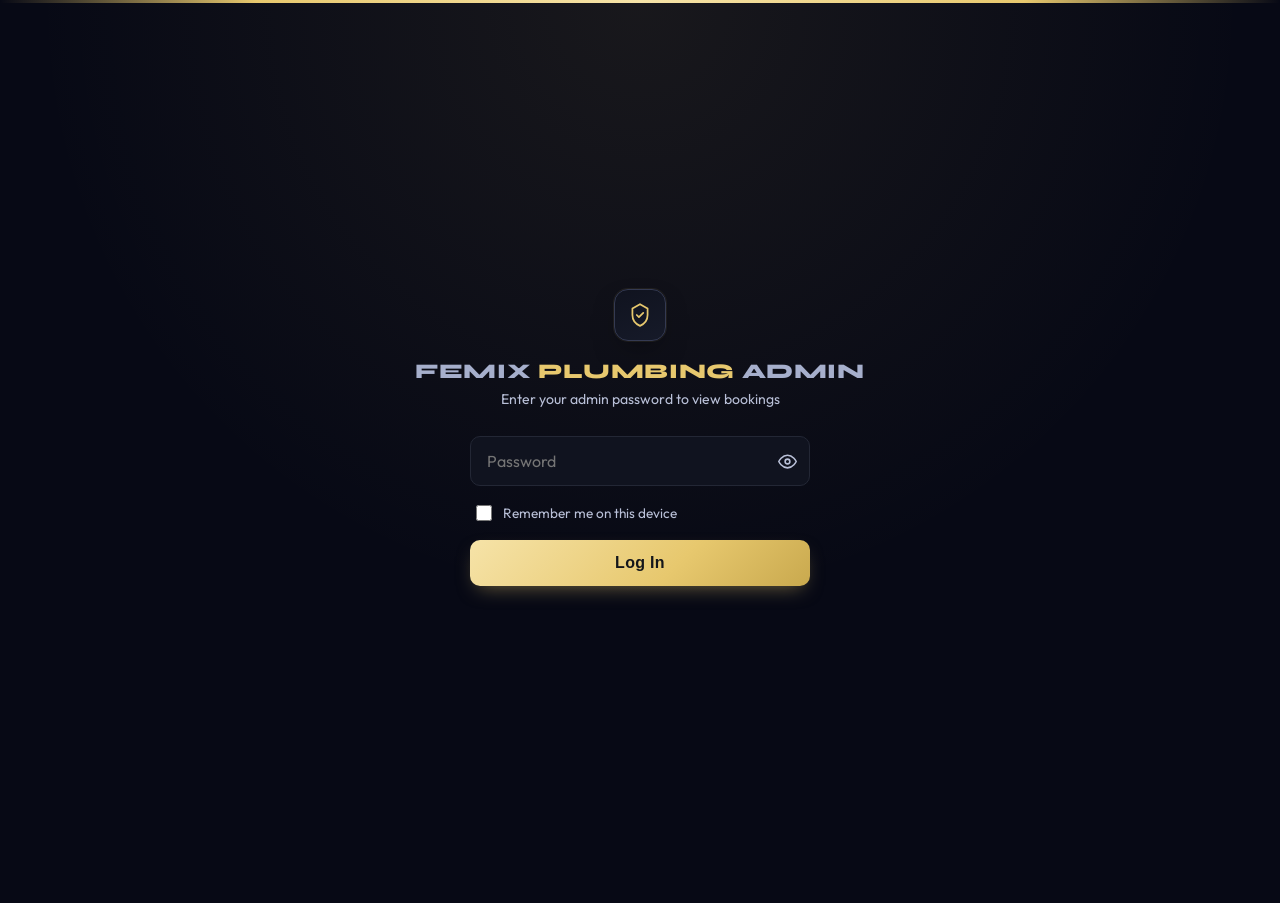
==== admin/index.html @ b8477aa1 "Update index.html" ====
<!DOCTYPE html>
<html lang="en">
<head>
<meta charset="UTF-8" />
<meta name="viewport" content="width=device-width, initial-scale=1.0" />
<title>Femix Plumbing Services Admin — Bookings</title>
<link rel="preconnect" href="https://fonts.googleapis.com">
<link rel="preconnect" href="https://fonts.gstatic.com" crossorigin>
<link href="https://fonts.googleapis.com/css2?family=Syne:wght@600;700;800&family=Outfit:wght@400;500;600&family=Space+Mono:wght@400;700&display=swap" rel="stylesheet">
<style>
  :root {
    --gold: #E7C86E;
    --gold-dark: #C9A94E;
    --gold-light: #F6E3A8;
    --slate: #A6AFCC;
    --bg: #070915;
    --bg-alt: #0B0E1C;
    --surface: #10131F;
    --surface-2: #161A29;
    --ink: #FFFFFF;
    --muted: #B9C0D8;
    --border: #232735;
    --border-strong: #343A52;
    --pending: #F0D385;
    --confirmed: #74A1F7;
    --completed: #55DE93;
    --cancelled: #FF7373;
    --danger: #FF7373;
  }
  * { box-sizing: border-box; }
  body {
    margin: 0;
    font-family: 'Outfit', -apple-system, BlinkMacSystemFont, "Segoe UI", Roboto, sans-serif;
    background: var(--bg);
    color: var(--ink);
    -webkit-tap-highlight-color: transparent;
  }
  h1, h2 { font-family: 'Syne', 'Outfit', sans-serif; }
  .mono { font-family: 'Space Mono', monospace; }

  .topline {
    height: 3px;
    background: linear-gradient(90deg, transparent, var(--gold) 20%, var(--gold-light) 50%, var(--gold) 80%, transparent);
  }

  /* ---------- Login screen ---------- */
  #loginScreen {
    min-height: 100vh;
    display: flex;
    flex-direction: column;
    align-items: center;
    justify-content: center;
    background:
      radial-gradient(circle at 50% 0%, rgba(231,200,110,0.08), transparent 55%),
      var(--bg);
    padding: 24px;
  }
  .brand-mark {
    width: 52px;
    height: 52px;
    border-radius: 14px;
    border: 1px solid var(--border-strong);
    background: linear-gradient(160deg, var(--surface), var(--surface-2));
    display: flex;
    align-items: center;
    justify-content: center;
    margin-bottom: 18px;
    box-shadow: 0 0 0 1px rgba(231,200,110,0.08), 0 12px 30px -12px rgba(0,0,0,0.6);
  }
  .brand-mark svg { width: 26px; height: 26px; }
  #loginScreen h1 {
    font-size: 1.3rem;
    font-weight: 800;
    letter-spacing: 0.03em;
    margin: 0 0 6px;
    text-align: center;
  }
  #loginScreen h1 .slate { color: var(--slate); }
  #loginScreen h1 .gold { color: var(--gold); }
  #loginScreen p.sub {
    color: var(--muted);
    margin-top: 0;
    margin-bottom: 28px;
    font-size: 0.88rem;
    text-align: center;
  }
  #loginForm {
    width: 100%;
    max-width: 340px;
    display: flex;
    flex-direction: column;
    gap: 14px;
  }
  .passwordRow { position: relative; width: 100%; }
  .passwordRow input[type="password"],
  .passwordRow input[type="text"] {
    width: 100%;
    padding: 14px 48px 14px 16px;
    border-radius: 10px;
    border: 1px solid var(--border);
    background: var(--surface);
    color: #fff;
    font-size: 1rem;
    font-family: 'Outfit', sans-serif;
    transition: border-color 0.15s ease, box-shadow 0.15s ease;
  }
  .passwordRow input:focus {
    outline: none;
    border-color: var(--gold);
    box-shadow: 0 0 0 3px rgba(231,200,110,0.15);
  }
  #togglePassword {
    position: absolute;
    right: 6px;
    top: 50%;
    transform: translateY(-50%);
    width: 34px;
    height: 34px;
    display: flex;
    align-items: center;
    justify-content: center;
    background: none;
    border: none;
    border-radius: 8px;
    cursor: pointer;
    padding: 0;
    color: var(--muted);
    transition: background 0.15s ease, color 0.15s ease;
  }
  #togglePassword:active,
  #togglePassword.on { color: var(--gold); background: rgba(231,200,110,0.1); }
  #togglePassword svg { width: 19px; height: 19px; display: block; }
  #loginForm button[type="submit"] {
    padding: 14px;
    border-radius: 10px;
    border: none;
    background: linear-gradient(135deg, var(--gold-light), var(--gold) 60%, var(--gold-dark));
    color: #14161B;
    font-weight: 700;
    font-size: 1rem;
    cursor: pointer;
    letter-spacing: 0.02em;
    box-shadow: 0 8px 20px -8px rgba(231,200,110,0.5);
  }
  #loginForm button[type="submit"]:active { filter: brightness(0.95); }
  #loginError { color: #f87171; font-size: 0.85rem; min-height: 1.2em; text-align: center; }
  .rememberRow { display: flex; align-items: center; gap: 8px; color: var(--muted); font-size: 0.85rem; padding: 2px 2px; }
  .rememberRow input[type="checkbox"] { width: 16px; height: 16px; accent-color: var(--gold); }

  /* ---------- App screen ---------- */
  #app { display: none; padding-bottom: 40px; min-height: 100vh; background: var(--bg); }
  header {
    background: var(--bg-alt);
    color: #fff;
    padding: 16px 20px;
    position: sticky;
    top: 0;
    z-index: 20;
    display: flex;
    align-items: center;
    justify-content: space-between;
    border-bottom: 1px solid var(--border);
  }
  .header-title h1 { font-size: 1.05rem; font-weight: 800; margin: 0; letter-spacing: 0.03em; }
  .header-title .eyebrow {
    display: block;
    font-family: 'Space Mono', monospace;
    font-size: 0.62rem;
    letter-spacing: 0.14em;
    color: var(--muted);
    margin-bottom: 3px;
  }
  header h1 .slate { color: var(--slate); }
  header h1 .gold { color: var(--gold); }
  header button#exportBtn, header button#refreshBtn, header button#logoutBtn {
    background: transparent;
    border: 1px solid var(--border);
    color: var(--slate);
    padding: 8px 12px;
    border-radius: 8px;
    font-size: 0.8rem;
    cursor: pointer;
    transition: border-color 0.15s ease, color 0.15s ease;
  }
  header button#exportBtn:active, header button#refreshBtn:active, header button#logoutBtn:active { border-color: var(--gold); color: var(--gold); }
  header .actions { display: flex; gap: 8px; }

  .search-row {
    position: relative;
    display: flex;
    align-items: center;
    padding: 14px 16px 0;
    background: var(--bg-alt);
  }
  .search-icon {
    position: absolute;
    left: 30px;
    width: 16px;
    height: 16px;
    color: var(--slate);
    pointer-events: none;
  }
  #searchInput {
    width: 100%;
    padding: 11px 38px 11px 38px;
    border-radius: 10px;
    border: 1px solid var(--border-strong);
    background: var(--surface);
    color: var(--ink);
    font-family: 'Outfit', sans-serif;
    font-size: 0.88rem;
  }
  #searchInput::placeholder { color: var(--slate); }
  #searchInput:focus { outline: none; border-color: var(--gold); box-shadow: 0 0 0 3px rgba(231,200,110,0.15); }
  #clearSearchBtn {
    position: absolute;
    right: 26px;
    width: 24px;
    height: 24px;
    border-radius: 6px;
    border: none;
    background: var(--surface-2);
    color: var(--muted);
    font-size: 0.75rem;
    cursor: pointer;
    display: flex;
    align-items: center;
    justify-content: center;
  }

  .date-range-row {
    display: flex;
    align-items: center;
    gap: 8px;
    padding: 10px 16px 0;
    background: var(--bg-alt);
    flex-wrap: wrap;
  }
  .date-range-row label {
    font-family: 'Space Mono', monospace;
    font-size: 0.62rem;
    letter-spacing: 0.08em;
    text-transform: uppercase;
    color: var(--slate);
    display: flex;
    align-items: center;
    gap: 6px;
  }
  .date-range-row input[type="date"] {
    padding: 7px 9px;
    border-radius: 8px;
    border: 1px solid var(--border-strong);
    background: var(--surface);
    color: var(--ink);
    font-family: 'Outfit', sans-serif;
    font-size: 0.8rem;
    color-scheme: dark;
  }
  .date-range-row input[type="date"]:focus { outline: none; border-color: var(--gold); box-shadow: 0 0 0 3px rgba(231,200,110,0.15); }
  #clearDateRangeBtn {
    border: 1px solid var(--border-strong);
    background: var(--surface-2);
    color: var(--muted);
    border-radius: 8px;
    font-size: 0.75rem;
    padding: 7px 10px;
    cursor: pointer;
    display: none;
  }
  #clearDateRangeBtn:active { border-color: var(--gold); color: var(--gold); }

  .filters {
    display: flex;
    gap: 8px;
    padding: 14px 16px;
    overflow-x: auto;
    background: var(--bg-alt);
    border-bottom: 1px solid var(--border);
  }  .filters button {
    flex: none;
    display: flex;
    align-items: center;
    gap: 6px;
    padding: 8px 14px;
    border-radius: 20px;
    border: 1px solid var(--border);
    background: var(--surface);
    font-size: 0.85rem;
    color: var(--muted);
    cursor: pointer;
    white-space: nowrap;
    transition: all 0.15s ease;
  }
  .filters button .count { font-family: 'Space Mono', monospace; font-size: 0.7rem; opacity: 0.7; }
  .filters button.active { background: var(--gold); border-color: var(--gold); color: #14161B; font-weight: 600; }
  .filters button.archive-tab.active { background: var(--slate); border-color: var(--slate); }

  #status { text-align: center; color: var(--muted); padding: 40px 24px; font-size: 0.9rem; }

  /* ---------- Records list ---------- */
  .records-wrap { margin: 12px; }
  .record-card {
    background: var(--surface);
    border: 1px solid var(--border-strong);
    border-radius: 14px;
    margin-bottom: 10px;
    overflow: hidden;
    box-shadow: 0 14px 28px -20px rgba(0,0,0,0.7);
    border-left: 3px solid var(--pending);
    transition: border-color 0.2s ease, opacity 0.2s ease;
  }
  .record-card.s-pending   { border-left-color: var(--pending); }
  .record-card.s-confirmed { border-left-color: var(--confirmed); }
  .record-card.s-completed { border-left-color: var(--completed); }
  .record-card.s-cancelled { border-left-color: var(--cancelled); opacity: 0.8; }
  .record-card.is-archived { opacity: 0.55; }

  .record-head {
    display: flex;
    align-items: flex-start;
    justify-content: space-between;
    padding: 12px 14px 8px;
    gap: 8px;
  }
  .record-name { font-weight: 700; font-size: 0.96rem; color: var(--ink); line-height: 1.25; }
  .record-id {
    font-family: 'Space Mono', monospace;
    font-size: 0.66rem;
    color: var(--gold-light);
    letter-spacing: 0.03em;
    margin-top: 2px;
  }
  .record-actions { display: flex; gap: 6px; flex: none; }
  .icon-btn {
    width: 29px;
    height: 29px;
    border-radius: 8px;
    border: 1px solid var(--border-strong);
    background: var(--bg-alt);
    color: var(--slate);
    display: flex;
    align-items: center;
    justify-content: center;
    cursor: pointer;
    transition: border-color 0.15s ease, color 0.15s ease, background 0.15s ease;
  }
  .icon-btn svg { width: 14px; height: 14px; }
  .icon-btn:active { transform: scale(0.94); }
  .icon-btn.archive-btn:active { border-color: var(--gold); color: var(--gold); background: rgba(231,200,110,0.1); }
  .icon-btn.delete-btn:active { border-color: var(--danger); color: var(--danger); background: rgba(255,115,115,0.1); }

  .record-body {
    padding: 9px 14px 11px;
    display: grid;
    grid-template-columns: repeat(2, 1fr);
    gap: 7px 12px;
    border-top: 1px solid var(--border);
  }
  .rf.rf-service, .rf.rf-note { grid-column: 1 / -1; }
  .rf { display: flex; flex-direction: column; gap: 1px; min-width: 0; }
  .rf-label {
    font-family: 'Space Mono', monospace;
    font-size: 0.58rem;
    letter-spacing: 0.09em;
    text-transform: uppercase;
    color: var(--slate);
  }
  .rf-value { font-size: 0.82rem; color: var(--ink); line-height: 1.35; }
  .rf-value.muted { color: var(--muted); }
  .rf-value a { color: var(--gold-light); text-decoration: none; font-weight: 600; }

  .record-foot {
    display: flex;
    align-items: center;
    justify-content: space-between;
    gap: 10px;
    padding: 9px 14px;
    background: var(--bg-alt);
    border-top: 1px solid var(--border);
  }
  .status-pill-select {
    appearance: none;
    -webkit-appearance: none;
    font-family: 'Outfit', sans-serif;
    font-size: 0.76rem;
    font-weight: 600;
    padding: 8px 32px 8px 14px;
    border-radius: 999px;
    cursor: pointer;
    background-repeat: no-repeat;
    background-position: right 12px center;
    background-size: 12px;
    background-image: url("data:image/svg+xml,%3Csvg xmlns='http://www.w3.org/2000/svg' width='12' height='12' viewBox='0 0 24 24' fill='none' stroke='%239098B5' stroke-width='3'%3E%3Cpolyline points='6 9 12 15 18 9'%3E%3C/polyline%3E%3C/svg%3E");
  }
  .status-pill-select.s-pending    { background-color: rgba(240,211,133,0.16); color: var(--pending);   border: 1px solid rgba(240,211,133,0.45); }
  .status-pill-select.s-confirmed  { background-color: rgba(116,161,247,0.16); color: var(--confirmed); border: 1px solid rgba(116,161,247,0.45); }
  .status-pill-select.s-completed  { background-color: rgba(85,222,147,0.16);  color: var(--completed); border: 1px solid rgba(85,222,147,0.45); }
  .status-pill-select.s-cancelled  { background-color: rgba(255,115,115,0.16); color: var(--cancelled); border: 1px solid rgba(255,115,115,0.45); }
  .status-pill-select option { background: var(--surface-2); color: var(--ink); }
  .saveIndicator { font-family: 'Space Mono', monospace; font-size: 0.64rem; color: var(--gold); }

  /* Wider screens: fields get a bit more room, three per row */
  @media (min-width: 640px) {
    .record-body { grid-template-columns: repeat(4, 1fr); }
    .record-body .rf.rf-service { grid-column: span 2; }
    .record-body .rf.rf-note { grid-column: 1 / -1; }
  }

  /* ---------- Pagination ---------- */
  .pagination-row {
    display: flex;
    align-items: center;
    justify-content: center;
    gap: 16px;
    padding: 8px 16px 28px;
  }
  .pagination-row button {
    padding: 8px 14px;
    border-radius: 8px;
    border: 1px solid var(--border-strong);
    background: var(--surface);
    color: var(--ink);
    font-family: 'Outfit', sans-serif;
    font-size: 0.82rem;
    cursor: pointer;
  }
  .pagination-row button:disabled {
    opacity: 0.4;
    cursor: default;
  }
  .pagination-row button:not(:disabled):active { border-color: var(--gold); color: var(--gold); }
  .pagination-row #pageIndicator {
    font-size: 0.76rem;
    color: var(--muted);
    letter-spacing: 0.02em;
  }

  /* ---------- Toast notifications ---------- */
  .toast-container {
    position: fixed;
    bottom: 18px;
    left: 50%;
    transform: translateX(-50%);
    z-index: 999;
    display: flex;
    flex-direction: column;
    gap: 8px;
    width: calc(100% - 32px);
    max-width: 360px;
    pointer-events: none;
  }
  .toast {
    pointer-events: auto;
    padding: 11px 16px;
    border-radius: 12px;
    font-size: 0.83rem;
    font-weight: 600;
    display: flex;
    align-items: center;
    gap: 8px;
    box-shadow: 0 14px 30px -10px rgba(0,0,0,0.6);
    animation: toastIn 0.22s ease;
    backdrop-filter: blur(6px);
  }
  .toast svg { width: 16px; height: 16px; flex: none; }
  .toast.success { background: rgba(85,222,147,0.16); border: 1px solid rgba(85,222,147,0.5); color: #B4F5CE; }
  .toast.error   { background: rgba(255,115,115,0.16); border: 1px solid rgba(255,115,115,0.5); color: #FFC2C2; }
  .toast.hide { animation: toastOut 0.18s ease forwards; }
  @keyframes toastIn  { from { opacity: 0; transform: translateY(10px); } to { opacity: 1; transform: translateY(0); } }
  @keyframes toastOut { from { opacity: 1; } to { opacity: 0; transform: translateY(8px); } }
</style>
</head>
<body>

<div class="topline"></div>
<div class="toast-container" id="toastContainer"></div>

<!-- ================= LOGIN ================= -->
<div id="loginScreen">
  <div class="brand-mark">
    <svg viewBox="0 0 24 24" fill="none" stroke="#E7C86E" stroke-width="1.6" stroke-linecap="round" stroke-linejoin="round">
      <path d="M12 2l7 4v6c0 5-3.5 8.5-7 10-3.5-1.5-7-5-7-10V6l7-4z"></path>
      <path d="M9 12l2 2 4-4"></path>
    </svg>
  </div>
  <h1><span class="slate">FEMIX</span> <span class="gold">PLUMBING</span> <span class="slate">ADMIN</span></h1>
  <p class="sub">Enter your admin password to view bookings</p>
  <form id="loginForm">
    <div class="passwordRow">
      <input type="password" id="passwordInput" placeholder="Password" autocomplete="current-password" required />
      <button type="button" id="togglePassword" aria-label="Show password">
        <svg id="eyeIcon" viewBox="0 0 24 24" fill="none" stroke="currentColor" stroke-width="2" stroke-linecap="round" stroke-linejoin="round">
          <path d="M1 12s4-8 11-8 11 8 11 8-4 8-11 8-11-8-11-8z"></path>
          <circle cx="12" cy="12" r="3"></circle>
        </svg>
      </button>
    </div>
    <label class="rememberRow">
      <input type="checkbox" id="rememberCheckbox" />
      Remember me on this device
    </label>
    <button type="submit">Log In</button>
    <div id="loginError"></div>
  </form>
</div>

<!-- ================= APP ================= -->
<div id="app">
  <header>
    <div class="header-title">
      <span class="eyebrow">FEMIX PLUMBING SERVICES</span>
      <h1><span class="slate">BOOKINGS</span> <span class="gold">ADMIN</span></h1>
    </div>
    <div class="actions">
      <button id="exportBtn">Export CSV</button>
      <button id="refreshBtn">Refresh</button>
      <button id="logoutBtn">Log out</button>
    </div>
  </header>

  <div class="search-row">
    <svg class="search-icon" viewBox="0 0 24 24" fill="none" stroke="currentColor" stroke-width="2" stroke-linecap="round" stroke-linejoin="round"><circle cx="11" cy="11" r="8"></circle><line x1="21" y1="21" x2="16.65" y2="16.65"></line></svg>
    <input type="text" id="searchInput" placeholder="Search by name or phone…" autocomplete="off" />
    <button type="button" id="clearSearchBtn" aria-label="Clear search" style="display:none;">✕</button>
  </div>

  <div class="date-range-row">
    <label for="dateFromInput">From <input type="date" id="dateFromInput" /></label>
    <label for="dateToInput">To <input type="date" id="dateToInput" /></label>
    <button type="button" id="clearDateRangeBtn">Clear</button>
  </div>

  <div class="filters" id="filters">
    <button data-filter="all" class="active">All <span class="count" id="count-all"></span></button>
    <button data-filter="pending">Pending <span class="count" id="count-pending"></span></button>
    <button data-filter="confirmed">Confirmed <span class="count" id="count-confirmed"></span></button>
    <button data-filter="completed">Completed <span class="count" id="count-completed"></span></button>
    <button data-filter="cancelled">Cancelled <span class="count" id="count-cancelled"></span></button>
    <button data-filter="archived" class="archive-tab">Archived <span class="count" id="count-archived"></span></button>
  </div>

  <div id="status"></div>
  <div class="records-wrap" id="recordsWrap"></div>
  <div class="pagination-row" id="paginationRow" style="display:none;">
    <button type="button" id="prevPageBtn">‹ Prev</button>
    <span id="pageIndicator" class="mono"></span>
    <button type="button" id="nextPageBtn">Next ›</button>
  </div>
</div>

<script>
  const API_BASE = "https://femix-plumbing-backend.onrender.com";
  const STORAGE_KEY = "femixAdminKey";
  const ALLOWED_STATUSES = ["pending", "confirmed", "completed", "cancelled"];
  let bookings = [];
  let currentFilter = "all";
  let memoryKey = "";
  let lastAuthError = "";

  const loginScreen = document.getElementById("loginScreen");
  const app = document.getElementById("app");
  const loginForm = document.getElementById("loginForm");
  const loginError = document.getElementById("loginError");
  const statusEl = document.getElementById("status");
  const recordsWrap = document.getElementById("recordsWrap");
  const searchInput = document.getElementById("searchInput");
  const clearSearchBtn = document.getElementById("clearSearchBtn");
  let searchQuery = "";
  const dateFromInput = document.getElementById("dateFromInput");
  const dateToInput = document.getElementById("dateToInput");
  const clearDateRangeBtn = document.getElementById("clearDateRangeBtn");
  const PAGE_SIZE = 20;
  let currentPage = 1;
  const paginationRow = document.getElementById("paginationRow");
  const prevPageBtn = document.getElementById("prevPageBtn");
  const nextPageBtn = document.getElementById("nextPageBtn");
  const pageIndicator = document.getElementById("pageIndicator");
  const rememberCheckbox = document.getElementById("rememberCheckbox");
  const togglePasswordBtn = document.getElementById("togglePassword");
  const passwordInput = document.getElementById("passwordInput");
  const eyeIcon = document.getElementById("eyeIcon");

  const EYE_OPEN = `<path d="M1 12s4-8 11-8 11 8 11 8-4 8-11 8-11-8-11-8z"></path><circle cx="12" cy="12" r="3"></circle>`;
  const EYE_CLOSED = `<path d="M17.94 17.94A10.94 10.94 0 0 1 12 20c-7 0-11-8-11-8a20.6 20.6 0 0 1 5.06-6.06M9.9 4.24A9.12 9.12 0 0 1 12 4c7 0 11 8 11 8a20.4 20.4 0 0 1-3.22 4.44M14.12 14.12a3 3 0 1 1-4.24-4.24"></path><line x1="1" y1="1" x2="23" y2="23"></line>`;
  const ICON_ARCHIVE = `<svg viewBox="0 0 24 24" fill="none" stroke="currentColor" stroke-width="2" stroke-linecap="round" stroke-linejoin="round"><rect x="2" y="4" width="20" height="5" rx="1"></rect><path d="M4 9v9a2 2 0 0 0 2 2h12a2 2 0 0 0 2-2V9"></path><line x1="10" y1="13" x2="14" y2="13"></line></svg>`;
  const ICON_UNARCHIVE = `<svg viewBox="0 0 24 24" fill="none" stroke="currentColor" stroke-width="2" stroke-linecap="round" stroke-linejoin="round"><rect x="2" y="4" width="20" height="5" rx="1"></rect><path d="M4 9v9a2 2 0 0 0 2 2h12a2 2 0 0 0 2-2V9"></path><path d="M9.5 15l2.5-2.5 2.5 2.5"></path><line x1="12" y1="12.5" x2="12" y2="17"></line></svg>`;
  const ICON_TRASH = `<svg viewBox="0 0 24 24" fill="none" stroke="currentColor" stroke-width="2" stroke-linecap="round" stroke-linejoin="round"><polyline points="3 6 5 6 21 6"></polyline><path d="M19 6l-1 14a2 2 0 0 1-2 2H8a2 2 0 0 1-2-2L5 6"></path><path d="M10 11v6"></path><path d="M14 11v6"></path><path d="M9 6V4a1 1 0 0 1 1-1h4a1 1 0 0 1 1 1v2"></path></svg>`;
  const ICON_CHECK = `<svg viewBox="0 0 24 24" fill="none" stroke="currentColor" stroke-width="2.5" stroke-linecap="round" stroke-linejoin="round"><polyline points="20 6 9 17 4 12"></polyline></svg>`;
  const ICON_WARN = `<svg viewBox="0 0 24 24" fill="none" stroke="currentColor" stroke-width="2.5" stroke-linecap="round" stroke-linejoin="round"><circle cx="12" cy="12" r="10"></circle><line x1="12" y1="8" x2="12" y2="12"></line><line x1="12" y1="16" x2="12.01" y2="16"></line></svg>`;

  const toastContainer = document.getElementById("toastContainer");
  function showToast(message, type) {
    const el = document.createElement("div");
    el.className = `toast ${type}`;
    el.innerHTML = (type === "error" ? ICON_WARN : ICON_CHECK) + `<span>${escapeHtml(message)}</span>`;
    toastContainer.appendChild(el);
    setTimeout(() => {
      el.classList.add("hide");
      setTimeout(() => el.remove(), 200);
    }, 2600);
  }

  togglePasswordBtn.addEventListener("click", () => {
    const showing = passwordInput.type === "text";
    passwordInput.type = showing ? "password" : "text";
    eyeIcon.innerHTML = showing ? EYE_OPEN : EYE_CLOSED;
    togglePasswordBtn.classList.toggle("on", !showing);
    togglePasswordBtn.setAttribute("aria-label", showing ? "Show password" : "Hide password");
  });

  function getKey() { return localStorage.getItem(STORAGE_KEY) || memoryKey || ""; }
  function setKey(key, remember) {
    if (remember) { localStorage.setItem(STORAGE_KEY, key); memoryKey = ""; }
    else { memoryKey = key; localStorage.removeItem(STORAGE_KEY); }
  }
  function clearKey() { memoryKey = ""; localStorage.removeItem(STORAGE_KEY); }

  function showApp() { loginScreen.style.display = "none"; app.style.display = "block"; loadBookings(); }
  function showLogin(message) {
    app.style.display = "none";
    loginScreen.style.display = "flex";
    if (message) loginError.textContent = message;
  }

  if (localStorage.getItem(STORAGE_KEY)) showApp();

  loginForm.addEventListener("submit", async (e) => {
    e.preventDefault();
    const pw = document.getElementById("passwordInput").value;
    const remember = rememberCheckbox.checked;
    loginError.textContent = "";
    setKey(pw, remember);
    const ok = await loadBookings(true);
    if (!ok) { clearKey(); loginError.textContent = lastAuthError || "Incorrect password."; }
    else { showApp(); }
  });

  document.getElementById("logoutBtn").addEventListener("click", () => { clearKey(); showLogin(); });
  document.getElementById("refreshBtn").addEventListener("click", () => loadBookings());
  document.getElementById("exportBtn").addEventListener("click", exportCsv);

  searchInput.addEventListener("input", () => {
    searchQuery = searchInput.value.trim().toLowerCase();
    clearSearchBtn.style.display = searchQuery ? "flex" : "none";
    currentPage = 1;
    render();
  });
  clearSearchBtn.addEventListener("click", () => {
    searchInput.value = "";
    searchQuery = "";
    clearSearchBtn.style.display = "none";
    currentPage = 1;
    render();
  });

  function updateClearDateRangeVisibility() {
    clearDateRangeBtn.style.display = (dateFromInput.value || dateToInput.value) ? "inline-flex" : "none";
  }
  dateFromInput.addEventListener("change", () => { updateClearDateRangeVisibility(); currentPage = 1; render(); });
  dateToInput.addEventListener("change", () => { updateClearDateRangeVisibility(); currentPage = 1; render(); });
  clearDateRangeBtn.addEventListener("click", () => {
    dateFromInput.value = "";
    dateToInput.value = "";
    updateClearDateRangeVisibility();
    currentPage = 1;
    render();
  });

  document.getElementById("filters").addEventListener("click", (e) => {
    const btn = e.target.closest("button[data-filter]");
    if (!btn) return;
    currentFilter = btn.dataset.filter;
    [...document.querySelectorAll("#filters button")].forEach(b => b.classList.remove("active"));
    btn.classList.add("active");
    currentPage = 1;
    render();
  });

  prevPageBtn.addEventListener("click", () => { currentPage--; render(); window.scrollTo({ top: 0, behavior: "smooth" }); });
  nextPageBtn.addEventListener("click", () => { currentPage++; render(); window.scrollTo({ top: 0, behavior: "smooth" }); });

  async function loadBookings(silent) {
    if (!silent) {
      statusEl.textContent = "Loading…";
      statusEl.style.display = "block";
      recordsWrap.innerHTML = "";
    }
    try {
      const res = await fetch(`${API_BASE}/admin/bookings`, { headers: { "x-admin-key": getKey() } });
      if (res.status === 401) { if (!silent) showLogin("Session expired — please log in again."); return false; }
      if (res.status === 429) {
        const data = await res.json().catch(() => ({}));
        lastAuthError = data.message || "Too many attempts — please wait and try again.";
        return false;
      }
      const data = await res.json();
      if (!data.success) { statusEl.textContent = data.message || "Something went wrong."; return false; }
      bookings = data.bookings || [];
      render();
      return true;
    } catch (err) {
      statusEl.textContent = "Network error — check your connection and try again.";
      statusEl.style.display = "block";
      recordsWrap.innerHTML = "";
      return false;
    }
  }

  function updateCounts() {
    const counts = { all: 0, pending: 0, confirmed: 0, completed: 0, cancelled: 0, archived: 0 };
    bookings.forEach(b => {
      if (b.archived) { counts.archived++; return; }
      counts.all++;
      if (counts[b.status] !== undefined) counts[b.status]++;
    });
    Object.keys(counts).forEach(k => {
      const el = document.getElementById(`count-${k}`);
      if (el) el.textContent = counts[k];
    });
  }

  // Bookings store bookingDate as YYYY-MM-DD (or "TBD"). A plain string
  // comparison works fine for that format and avoids timezone issues
  // that Date parsing would introduce.
  function inDateRange(bookingDate) {
    const from = dateFromInput.value;
    const to = dateToInput.value;
    if (!from && !to) return true;
    if (!bookingDate || !/^\d{4}-\d{2}-\d{2}$/.test(bookingDate)) return false;
    if (from && bookingDate < from) return false;
    if (to && bookingDate > to) return false;
    return true;
  }

  // Applies the current status tab + search + date range to `bookings`.
  // Shared by render() and exportCsv() so "export" always matches what's
  // on screen.
  function getFilteredBookings() {
    let filtered;
    if (currentFilter === "archived") {
      filtered = bookings.filter(b => b.archived);
    } else if (currentFilter === "all") {
      filtered = bookings.filter(b => !b.archived);
    } else {
      filtered = bookings.filter(b => !b.archived && b.status === currentFilter);
    }

    if (searchQuery) {
      filtered = filtered.filter(b =>
        (b.customerName || "").toLowerCase().includes(searchQuery) ||
        (b.phoneNumber || "").toLowerCase().includes(searchQuery) ||
        (b.bookingId || "").toLowerCase().includes(searchQuery)
      );
    }

    if (dateFromInput.value || dateToInput.value) {
      filtered = filtered.filter(b => inDateRange(b.bookingDate));
    }

    return filtered;
  }

  function render() {
    updateCounts();

    const filtered = getFilteredBookings();

    if (filtered.length === 0) {
      recordsWrap.innerHTML = "";
      paginationRow.style.display = "none";
      const hasDateRange = dateFromInput.value || dateToInput.value;
      statusEl.textContent = searchQuery
        ? `No bookings match "${searchInput.value.trim()}".`
        : hasDateRange
          ? "No bookings in that date range."
          : (currentFilter === "archived" ? "No archived bookings." : "No bookings here yet.");
      statusEl.style.display = "block";
      return;
    }
    statusEl.style.display = "none";

    const totalPages = Math.max(1, Math.ceil(filtered.length / PAGE_SIZE));
    if (currentPage > totalPages) currentPage = totalPages;
    if (currentPage < 1) currentPage = 1;
    const pageStart = (currentPage - 1) * PAGE_SIZE;
    const pageItems = filtered.slice(pageStart, pageStart + PAGE_SIZE);

    if (filtered.length > PAGE_SIZE) {
      paginationRow.style.display = "flex";
      pageIndicator.textContent = `Page ${currentPage} of ${totalPages} · ${filtered.length} total`;
      prevPageBtn.disabled = currentPage <= 1;
      nextPageBtn.disabled = currentPage >= totalPages;
    } else {
      paginationRow.style.display = "none";
    }

    recordsWrap.innerHTML = pageItems.map(b => `
      <div class="record-card s-${b.status} ${b.archived ? "is-archived" : ""}" data-id="${b.bookingId}">
        <div class="record-head">
          <div>
            <div class="record-name">${escapeHtml(b.customerName)}</div>
            <div class="record-id">${b.bookingId}</div>
          </div>
          <div class="record-actions">
            <button class="icon-btn archive-btn" title="${b.archived ? "Unarchive" : "Archive"}">${b.archived ? ICON_UNARCHIVE : ICON_ARCHIVE}</button>
            <button class="icon-btn delete-btn" title="Delete permanently">${ICON_TRASH}</button>
          </div>
        </div>
        <div class="record-body">
          <div class="rf rf-service"><span class="rf-label">Service</span><span class="rf-value">${escapeHtml(b.serviceType)}</span></div>
          <div class="rf"><span class="rf-label">Schedule</span><span class="rf-value">${escapeHtml(b.bookingDate)} · ${escapeHtml(b.bookingTime)}</span></div>
          <div class="rf"><span class="rf-label">Contact</span><span class="rf-value"><a href="tel:${b.phoneNumber}">${escapeHtml(b.phoneNumber)}</a></span></div>
          ${b.address ? `<div class="rf"><span class="rf-label">Address</span><span class="rf-value muted">${escapeHtml(b.address)}</span></div>` : ""}
          ${b.message ? `<div class="rf rf-note"><span class="rf-label">Note</span><span class="rf-value muted">${escapeHtml(b.message)}</span></div>` : ""}
        </div>
        <div class="record-foot">
          <select class="status-pill-select s-${b.status}">
            ${ALLOWED_STATUSES.map(s => `<option value="${s}" ${s === b.status ? "selected" : ""}>${capitalize(s)}</option>`).join("")}
          </select>
          <span class="saveIndicator"></span>
        </div>
      </div>
    `).join("");

    recordsWrap.querySelectorAll(".record-card").forEach(card => {
      const id = card.dataset.id;
      const select = card.querySelector(".status-pill-select");
      const indicator = card.querySelector(".saveIndicator");
      const archiveBtn = card.querySelector(".archive-btn");
      const deleteBtn = card.querySelector(".delete-btn");

      select.addEventListener("change", () => updateStatus(id, select.value, card, select, indicator));
      archiveBtn.addEventListener("click", () => toggleArchive(id, card));
      deleteBtn.addEventListener("click", () => deleteBooking(id, card));
    });
  }

  async function updateStatus(bookingId, newStatus, cardEl, selectEl, indicator) {
    indicator.textContent = "Saving…";
    try {
      const res = await fetch(`${API_BASE}/admin/bookings/${encodeURIComponent(bookingId)}`, {
        method: "PATCH",
        headers: { "Content-Type": "application/json", "x-admin-key": getKey() },
        body: JSON.stringify({ status: newStatus })
      });
      if (res.status === 401) { showLogin("Session expired — please log in again."); return; }
      const data = await res.json();
      if (!data.success) { indicator.textContent = "Failed"; showToast(data.message || "Could not update status.", "error"); return; }

      const b = bookings.find(x => x.bookingId === bookingId);
      if (b) b.status = newStatus;
      selectEl.className = `status-pill-select s-${newStatus}`;
      cardEl.className = `record-card s-${newStatus} ${b && b.archived ? "is-archived" : ""}`;
      indicator.textContent = "Saved ✓";
      updateCounts();
      setTimeout(() => { indicator.textContent = ""; }, 1500);

      if (currentFilter !== "all" && currentFilter !== "archived" && currentFilter !== newStatus) {
        setTimeout(render, 600);
      }
    } catch (err) {
      indicator.textContent = "Failed";
    }
  }

  async function toggleArchive(bookingId, cardEl) {
    const b = bookings.find(x => x.bookingId === bookingId);
    if (!b) return;
    const nextArchived = !b.archived;
    try {
      const res = await fetch(`${API_BASE}/admin/bookings/${encodeURIComponent(bookingId)}/archive`, {
        method: "PATCH",
        headers: { "Content-Type": "application/json", "x-admin-key": getKey() },
        body: JSON.stringify({ archived: nextArchived })
      });
      if (res.status === 401) { showLogin("Session expired — please log in again."); return; }
      const data = await res.json();
      if (!data.success) { showToast(data.message || "Could not update booking.", "error"); return; }

      b.archived = nextArchived;
      updateCounts();
      showToast(nextArchived ? `${b.customerName} archived` : `${b.customerName} restored`, "success");
      // Leaving the current filtered view — fade out and re-render
      setTimeout(render, 150);
    } catch (err) {
      showToast("Network error — could not reach the server.", "error");
    }
  }

  async function deleteBooking(bookingId, cardEl) {
    const b = bookings.find(x => x.bookingId === bookingId);
    const confirmed = confirm(`Permanently delete the booking for ${b ? b.customerName : bookingId}? This cannot be undone.`);
    if (!confirmed) return;

    try {
      const res = await fetch(`${API_BASE}/admin/bookings/${encodeURIComponent(bookingId)}`, {
        method: "DELETE",
        headers: { "x-admin-key": getKey() }
      });
      if (res.status === 401) { showLogin("Session expired — please log in again."); return; }
      const data = await res.json();
      if (!data.success) { showToast(data.message || "Delete failed.", "error"); return; }

      bookings = bookings.filter(x => x.bookingId !== bookingId);
      render();
      showToast(`${b ? b.customerName : "Booking"} deleted`, "success");
    } catch (err) {
      showToast("Network error — delete failed.", "error");
    }
  }

  // Exports whatever is currently visible (status tab + search + date
  // range all apply) as a CSV file, downloaded straight from the browser.
  function csvEscape(val) {
    const s = String(val ?? "");
    return /[",\n]/.test(s) ? `"${s.replace(/"/g, '""')}"` : s;
  }

  function exportCsv() {
    const rows = getFilteredBookings();
    if (rows.length === 0) {
      showToast("Nothing to export for the current view.", "error");
      return;
    }

    const columns = [
      ["bookingId",    "Booking ID"],
      ["customerName", "Customer"],
      ["phoneNumber",  "Phone"],
      ["email",        "Email"],
      ["serviceType",  "Service"],
      ["bookingDate",  "Date"],
      ["bookingTime",  "Time"],
      ["address",      "Address"],
      ["status",       "Status"],
      ["archived",     "Archived"],
      ["message",      "Note"],
      ["createdAt",    "Created At"]
    ];

    const header = columns.map(([, label]) => csvEscape(label)).join(",");
    const lines = rows.map(b =>
      columns.map(([key]) => csvEscape(key === "archived" ? (b.archived ? "yes" : "no") : b[key])).join(",")
    );
    const csv = [header, ...lines].join("\r\n");

    const blob = new Blob([csv], { type: "text/csv;charset=utf-8;" });
    const url = URL.createObjectURL(blob);
    const a = document.createElement("a");
    const stamp = new Date().toISOString().slice(0, 10);
    a.href = url;
    a.download = `femix-bookings-${currentFilter}-${stamp}.csv`;
    document.body.appendChild(a);
    a.click();
    a.remove();
    URL.revokeObjectURL(url);
    showToast(`Exported ${rows.length} booking${rows.length === 1 ? "" : "s"}.`, "success");
  }

  function capitalize(s) { return s.charAt(0).toUpperCase() + s.slice(1); }
  function escapeHtml(str) {
    return String(str ?? "").replace(/[&<>"']/g, m => ({
      "&": "&amp;", "<": "&lt;", ">": "&gt;", '"': "&quot;", "'": "&#39;"
    }[m]));
  }
</script>
</body>
</html>
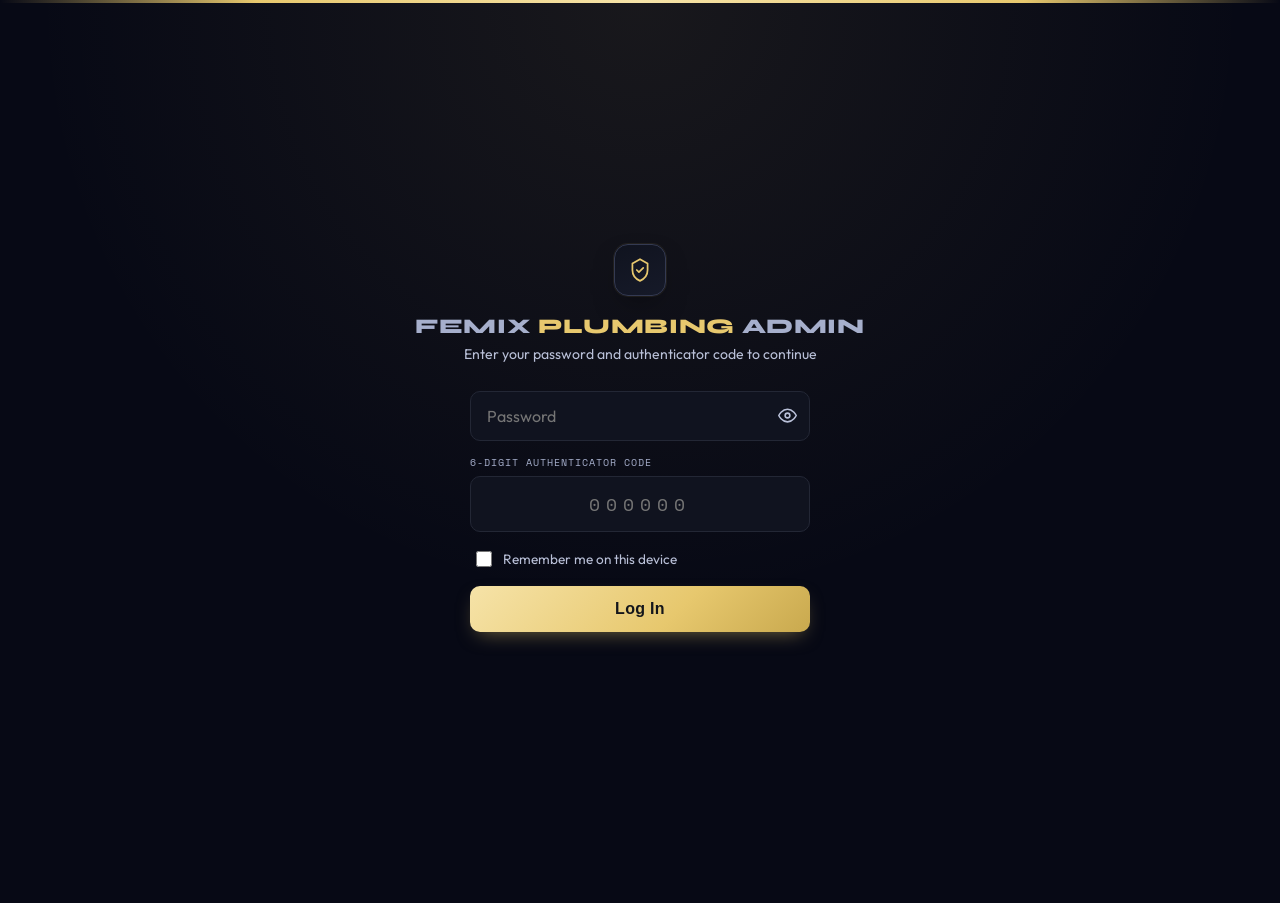
==== commit bf44f4e1: "Update index.html" ====
--- a/admin/index.html
+++ b/admin/index.html
@@ -130,6 +130,35 @@
   #togglePassword:active,
   #togglePassword.on { color: var(--gold); background: rgba(231,200,110,0.1); }
   #togglePassword svg { width: 19px; height: 19px; display: block; }
+
+  .totpRow input[type="text"] {
+    width: 100%;
+    padding: 14px 16px;
+    border-radius: 10px;
+    border: 1px solid var(--border);
+    background: var(--surface);
+    color: #fff;
+    font-size: 1.1rem;
+    font-family: 'Space Mono', monospace;
+    letter-spacing: 0.35em;
+    text-align: center;
+    transition: border-color 0.15s ease, box-shadow 0.15s ease;
+  }
+  .totpRow input:focus {
+    outline: none;
+    border-color: var(--gold);
+    box-shadow: 0 0 0 3px rgba(231,200,110,0.15);
+  }
+  .totpRow label {
+    display: block;
+    font-family: 'Space Mono', monospace;
+    font-size: 0.62rem;
+    letter-spacing: 0.1em;
+    text-transform: uppercase;
+    color: var(--slate);
+    margin-bottom: 6px;
+  }
+
   #loginForm button[type="submit"] {
     padding: 14px;
     border-radius: 10px;
@@ -143,6 +172,7 @@
     box-shadow: 0 8px 20px -8px rgba(231,200,110,0.5);
   }
   #loginForm button[type="submit"]:active { filter: brightness(0.95); }
+  #loginForm button[type="submit"]:disabled { opacity: 0.55; cursor: default; }
   #loginError { color: #f87171; font-size: 0.85rem; min-height: 1.2em; text-align: center; }
   .rememberRow { display: flex; align-items: center; gap: 8px; color: var(--muted); font-size: 0.85rem; padding: 2px 2px; }
   .rememberRow input[type="checkbox"] { width: 16px; height: 16px; accent-color: var(--gold); }
@@ -172,7 +202,7 @@
   }
   header h1 .slate { color: var(--slate); }
   header h1 .gold { color: var(--gold); }
-  header button#exportBtn, header button#refreshBtn, header button#logoutBtn {
+  header button#analyticsBtn, header button#exportBtn, header button#refreshBtn, header button#logoutBtn {
     background: transparent;
     border: 1px solid var(--border);
     color: var(--slate);
@@ -182,7 +212,8 @@
     cursor: pointer;
     transition: border-color 0.15s ease, color 0.15s ease;
   }
-  header button#exportBtn:active, header button#refreshBtn:active, header button#logoutBtn:active { border-color: var(--gold); color: var(--gold); }
+  header button#analyticsBtn:active, header button#exportBtn:active, header button#refreshBtn:active, header button#logoutBtn:active { border-color: var(--gold); color: var(--gold); }
+  header button#analyticsBtn.active { border-color: var(--gold); color: var(--gold); background: rgba(231,200,110,0.1); }
   header .actions { display: flex; gap: 8px; }
 
   .search-row {
@@ -406,6 +437,95 @@
     .record-body .rf.rf-note { grid-column: 1 / -1; }
   }
 
+  /* ---------- Analytics panel ---------- */
+  .analytics-panel {
+    padding: 16px 16px 4px;
+    background: var(--bg-alt);
+    border-bottom: 1px solid var(--border);
+  }
+  .stat-grid {
+    display: grid;
+    grid-template-columns: repeat(2, 1fr);
+    gap: 10px;
+  }
+  .stat-card {
+    background: var(--surface);
+    border: 1px solid var(--border-strong);
+    border-radius: 12px;
+    padding: 14px;
+  }
+  .stat-value {
+    font-family: 'Syne', sans-serif;
+    font-size: 1.6rem;
+    font-weight: 800;
+    color: var(--gold);
+    line-height: 1.1;
+  }
+  .stat-label {
+    font-size: 0.74rem;
+    color: var(--muted);
+    margin-top: 4px;
+  }
+  .analytics-section { margin-top: 18px; }
+  .analytics-section h3 {
+    font-size: 0.85rem;
+    color: var(--ink);
+    margin: 0 0 10px;
+  }
+  .service-bar-row { margin-bottom: 9px; }
+  .service-bar-label {
+    display: flex;
+    justify-content: space-between;
+    font-size: 0.78rem;
+    color: var(--muted);
+    margin-bottom: 3px;
+  }
+  .service-bar-label .svc-count { font-family: 'Space Mono', monospace; color: var(--gold-light); }
+  .service-bar-track {
+    height: 7px;
+    border-radius: 999px;
+    background: var(--surface-2);
+    overflow: hidden;
+  }
+  .service-bar-fill {
+    height: 100%;
+    border-radius: 999px;
+    background: linear-gradient(90deg, var(--gold-dark), var(--gold));
+  }
+  .trend-conversion {
+    display: flex;
+    gap: 18px;
+    flex-wrap: wrap;
+    margin-top: 10px;
+    padding: 10px 12px;
+    background: var(--surface);
+    border: 1px solid var(--border-strong);
+    border-radius: 10px;
+    font-size: 0.78rem;
+    color: var(--muted);
+  }
+  .trend-conversion strong { color: var(--gold-light); font-family: 'Space Mono', monospace; }
+  .trend-legend {
+    display: flex;
+    gap: 16px;
+    font-size: 0.7rem;
+    color: var(--muted);
+    margin-bottom: 6px;
+  }
+  .trend-legend span { display: inline-flex; align-items: center; gap: 5px; }
+  .trend-legend .swatch { width: 9px; height: 9px; border-radius: 2px; display: inline-block; }
+
+  .analytics-note {
+    font-size: 0.7rem;
+    color: var(--slate);
+    line-height: 1.4;
+    padding: 14px 0 16px;
+  }
+
+  @media (min-width: 640px) {
+    .stat-grid { grid-template-columns: repeat(4, 1fr); }
+  }
+
   /* ---------- Pagination ---------- */
   .pagination-row {
     display: flex;
@@ -484,7 +604,7 @@
     </svg>
   </div>
   <h1><span class="slate">FEMIX</span> <span class="gold">PLUMBING</span> <span class="slate">ADMIN</span></h1>
-  <p class="sub">Enter your admin password to view bookings</p>
+  <p class="sub">Enter your password and authenticator code to continue</p>
   <form id="loginForm">
     <div class="passwordRow">
       <input type="password" id="passwordInput" placeholder="Password" autocomplete="current-password" required />
@@ -495,11 +615,15 @@
         </svg>
       </button>
     </div>
+    <div class="totpRow">
+      <label for="totpInput">6-digit authenticator code</label>
+      <input type="text" id="totpInput" inputmode="numeric" pattern="[0-9]*" maxlength="6" placeholder="000000" autocomplete="one-time-code" required />
+    </div>
     <label class="rememberRow">
       <input type="checkbox" id="rememberCheckbox" />
       Remember me on this device
     </label>
-    <button type="submit">Log In</button>
+    <button type="submit" id="loginSubmitBtn">Log In</button>
     <div id="loginError"></div>
   </form>
 </div>
@@ -512,19 +636,53 @@
       <h1><span class="slate">BOOKINGS</span> <span class="gold">ADMIN</span></h1>
     </div>
     <div class="actions">
+      <button id="analyticsBtn">Analytics</button>
       <button id="exportBtn">Export CSV</button>
       <button id="refreshBtn">Refresh</button>
       <button id="logoutBtn">Log out</button>
     </div>
   </header>
 
-  <div class="search-row">
+  <div id="analyticsPanel" class="analytics-panel" style="display:none;">
+    <div class="stat-grid">
+      <div class="stat-card">
+        <div class="stat-value" id="statActiveVisitors">–</div>
+        <div class="stat-label">Active visitors now</div>
+      </div>
+      <div class="stat-card">
+        <div class="stat-value" id="statTotalBookings">–</div>
+        <div class="stat-label">Total bookings</div>
+      </div>
+      <div class="stat-card">
+        <div class="stat-value" id="statCompleted">–</div>
+        <div class="stat-label">Completed jobs</div>
+      </div>
+      <div class="stat-card">
+        <div class="stat-value" id="statPending">–</div>
+        <div class="stat-label">Awaiting action</div>
+      </div>
+    </div>
+    <div class="analytics-section">
+      <h3>Popular services</h3>
+      <div id="serviceBars"></div>
+    </div>
+    <div class="analytics-section">
+      <h3>Visitors vs. bookings <span class="mono" id="trendRangeLabel" style="font-weight:400;color:var(--slate);font-size:0.68rem;"></span></h3>
+      <div id="trendChart"></div>
+      <div id="trendConversion" class="trend-conversion"></div>
+    </div>
+    <div class="analytics-note">
+      Active visitors above reflects people on the site right now (last 5 minutes). The trend chart below uses a persistent daily log, so it survives restarts and builds up real history over time.
+    </div>
+  </div>
+
+  <div class="search-row" id="searchRow">
     <svg class="search-icon" viewBox="0 0 24 24" fill="none" stroke="currentColor" stroke-width="2" stroke-linecap="round" stroke-linejoin="round"><circle cx="11" cy="11" r="8"></circle><line x1="21" y1="21" x2="16.65" y2="16.65"></line></svg>
     <input type="text" id="searchInput" placeholder="Search by name or phone…" autocomplete="off" />
     <button type="button" id="clearSearchBtn" aria-label="Clear search" style="display:none;">✕</button>
   </div>
 
-  <div class="date-range-row">
+  <div class="date-range-row" id="dateRangeRow">
     <label for="dateFromInput">From <input type="date" id="dateFromInput" /></label>
     <label for="dateToInput">To <input type="date" id="dateToInput" /></label>
     <button type="button" id="clearDateRangeBtn">Clear</button>
@@ -550,7 +708,7 @@
 
 <script>
   const API_BASE = "https://femix-plumbing-backend.onrender.com";
-  const STORAGE_KEY = "femixAdminKey";
+  const STORAGE_KEY = "femixAdminSession"; // now stores a short-lived session token, never the password
   const ALLOWED_STATUSES = ["pending", "confirmed", "completed", "cancelled"];
   let bookings = [];
   let currentFilter = "all";
@@ -561,6 +719,7 @@
   const app = document.getElementById("app");
   const loginForm = document.getElementById("loginForm");
   const loginError = document.getElementById("loginError");
+  const loginSubmitBtn = document.getElementById("loginSubmitBtn");
   const statusEl = document.getElementById("status");
   const recordsWrap = document.getElementById("recordsWrap");
   const searchInput = document.getElementById("searchInput");
@@ -578,6 +737,7 @@
   const rememberCheckbox = document.getElementById("rememberCheckbox");
   const togglePasswordBtn = document.getElementById("togglePassword");
   const passwordInput = document.getElementById("passwordInput");
+  const totpInput = document.getElementById("totpInput");
   const eyeIcon = document.getElementById("eyeIcon");
 
   const EYE_OPEN = `<path d="M1 12s4-8 11-8 11 8 11 8-4 8-11 8-11-8-11-8z"></path><circle cx="12" cy="12" r="3"></circle>`;
@@ -608,10 +768,15 @@
     togglePasswordBtn.setAttribute("aria-label", showing ? "Show password" : "Hide password");
   });
 
+  // getKey()/setKey() now hold a session TOKEN issued by /admin/login,
+  // never the password itself. The token expires on its own server-side
+  // (see SESSION_TTL_MS in index.js), so "remember me" just means the
+  // token survives a tab close/reopen until it naturally expires — not
+  // that the password is stored anywhere.
   function getKey() { return localStorage.getItem(STORAGE_KEY) || memoryKey || ""; }
-  function setKey(key, remember) {
-    if (remember) { localStorage.setItem(STORAGE_KEY, key); memoryKey = ""; }
-    else { memoryKey = key; localStorage.removeItem(STORAGE_KEY); }
+  function setKey(token, remember) {
+    if (remember) { localStorage.setItem(STORAGE_KEY, token); memoryKey = ""; }
+    else { memoryKey = token; localStorage.removeItem(STORAGE_KEY); }
   }
   function clearKey() { memoryKey = ""; localStorage.removeItem(STORAGE_KEY); }
 
@@ -619,25 +784,67 @@
   function showLogin(message) {
     app.style.display = "none";
     loginScreen.style.display = "flex";
+    passwordInput.value = "";
+    totpInput.value = "";
     if (message) loginError.textContent = message;
   }
 
+  // A stored token might already be expired (session cookies are stateless
+  // here) — loadBookings() below will bounce to the login screen via its
+  // own 401 handling if so, so this is just an optimistic first paint.
   if (localStorage.getItem(STORAGE_KEY)) showApp();
 
   loginForm.addEventListener("submit", async (e) => {
     e.preventDefault();
-    const pw = document.getElementById("passwordInput").value;
+    const pw = passwordInput.value;
+    const code = totpInput.value.trim();
     const remember = rememberCheckbox.checked;
     loginError.textContent = "";
-    setKey(pw, remember);
-    const ok = await loadBookings(true);
-    if (!ok) { clearKey(); loginError.textContent = lastAuthError || "Incorrect password."; }
-    else { showApp(); }
+    loginSubmitBtn.disabled = true;
+    loginSubmitBtn.textContent = "Verifying…";
+
+    try {
+      const res = await fetch(`${API_BASE}/admin/login`, {
+        method: "POST",
+        headers: { "Content-Type": "application/json" },
+        body: JSON.stringify({ password: pw, code })
+      });
+      const data = await res.json().catch(() => ({}));
+
+      if (res.status === 429) {
+        loginError.textContent = data.message || "Too many attempts — please wait and try again.";
+        return;
+      }
+      if (!res.ok || !data.success || !data.token) {
+        loginError.textContent = data.message || "Incorrect password or code.";
+        return;
+      }
+
+      setKey(data.token, remember);
+      showApp();
+    } catch (err) {
+      loginError.textContent = "Network error — could not reach the server.";
+    } finally {
+      loginSubmitBtn.disabled = false;
+      loginSubmitBtn.textContent = "Log In";
+    }
   });
 
-  document.getElementById("logoutBtn").addEventListener("click", () => { clearKey(); showLogin(); });
+  document.getElementById("logoutBtn").addEventListener("click", async () => {
+    const token = getKey();
+    clearKey();
+    showLogin();
+    // Best-effort — invalidates the token server-side too, so a copy of
+    // it sitting in browser history/localStorage elsewhere stops working.
+    if (token) {
+      try {
+        await fetch(`${API_BASE}/admin/logout`, { method: "POST", headers: { "x-admin-key": token } });
+      } catch (err) { /* already logged out locally either way */ }
+    }
+  });
   document.getElementById("refreshBtn").addEventListener("click", () => loadBookings());
   document.getElementById("exportBtn").addEventListener("click", exportCsv);
+  document.getElementById("analyticsBtn").addEventListener("click", toggleAnalytics);
 
   searchInput.addEventListener("input", () => {
     searchQuery = searchInput.value.trim().toLowerCase();
@@ -687,7 +894,7 @@
     }
     try {
       const res = await fetch(`${API_BASE}/admin/bookings`, { headers: { "x-admin-key": getKey() } });
-      if (res.status === 401) { if (!silent) showLogin("Session expired — please log in again."); return false; }
+      if (res.status === 401) { clearKey(); showLogin("Session expired — please log in again."); return false; }
       if (res.status === 429) {
         const data = await res.json().catch(() => ({}));
         lastAuthError = data.message || "Too many attempts — please wait and try again.";
@@ -763,6 +970,11 @@
   function render() {
     updateCounts();
 
+    if (analyticsOpen) {
+      renderServiceBreakdown();
+      return;
+    }
+
     const filtered = getFilteredBookings();
 
     if (filtered.length === 0) {
@@ -799,7 +1011,7 @@
         <div class="record-head">
           <div>
             <div class="record-name">${escapeHtml(b.customerName)}</div>
-            <div class="record-id">${b.bookingId}</div>
+            <div class="record-id">${escapeHtml(b.bookingId)}</div>
           </div>
           <div class="record-actions">
             <button class="icon-btn archive-btn" title="${b.archived ? "Unarchive" : "Archive"}">${b.archived ? ICON_UNARCHIVE : ICON_ARCHIVE}</button>
@@ -843,7 +1055,7 @@
         headers: { "Content-Type": "application/json", "x-admin-key": getKey() },
         body: JSON.stringify({ status: newStatus })
       });
-      if (res.status === 401) { showLogin("Session expired — please log in again."); return; }
+      if (res.status === 401) { clearKey(); showLogin("Session expired — please log in again."); return; }
       const data = await res.json();
       if (!data.success) { indicator.textContent = "Failed"; showToast(data.message || "Could not update status.", "error"); return; }
 
@@ -873,7 +1085,7 @@
         headers: { "Content-Type": "application/json", "x-admin-key": getKey() },
         body: JSON.stringify({ archived: nextArchived })
       });
-      if (res.status === 401) { showLogin("Session expired — please log in again."); return; }
+      if (res.status === 401) { clearKey(); showLogin("Session expired — please log in again."); return; }
       const data = await res.json();
       if (!data.success) { showToast(data.message || "Could not update booking.", "error"); return; }
 
@@ -897,7 +1109,7 @@
         method: "DELETE",
         headers: { "x-admin-key": getKey() }
       });
-      if (res.status === 401) { showLogin("Session expired — please log in again."); return; }
+      if (res.status === 401) { clearKey(); showLogin("Session expired — please log in again."); return; }
       const data = await res.json();
       if (!data.success) { showToast(data.message || "Delete failed.", "error"); return; }
 
@@ -957,6 +1169,117 @@
     showToast(`Exported ${rows.length} booking${rows.length === 1 ? "" : "s"}.`, "success");
   }
 
+  const analyticsPanel = document.getElementById("analyticsPanel");
+  const analyticsBtn = document.getElementById("analyticsBtn");
+  const searchRow = document.getElementById("searchRow");
+  const dateRangeRow = document.getElementById("dateRangeRow");
+  const filtersRow = document.getElementById("filters");
+  let analyticsOpen = false;
+
+  function toggleAnalytics() {
+    analyticsOpen = !analyticsOpen;
+    analyticsPanel.style.display = analyticsOpen ? "block" : "none";
+    searchRow.style.display = analyticsOpen ? "none" : "flex";
+    dateRangeRow.style.display = analyticsOpen ? "none" : "flex";
+    filtersRow.style.display = analyticsOpen ? "none" : "flex";
+    recordsWrap.style.display = analyticsOpen ? "none" : "block";
+    statusEl.style.display = analyticsOpen ? "none" : statusEl.style.display;
+    paginationRow.style.display = analyticsOpen ? "none" : paginationRow.style.display;
+    analyticsBtn.classList.toggle("active", analyticsOpen);
+    analyticsBtn.textContent = analyticsOpen ? "Bookings" : "Analytics";
+    if (analyticsOpen) loadAnalytics();
+  }
+
+  async function loadAnalytics() {
+    document.getElementById("statActiveVisitors").textContent = "…";
+    renderServiceBreakdown(); // service mix + local counts render instantly, no fetch needed
+
+    try {
+      const res = await fetch(`${API_BASE}/api/stats`, { headers: { "x-admin-key": getKey() } });
+      const data = await res.json();
+      document.getElementById("statActiveVisitors").textContent = data.success ? data.activeVisitors : "–";
+    } catch (err) {
+      document.getElementById("statActiveVisitors").textContent = "–";
+    }
+
+    document.getElementById("trendChart").innerHTML = `<div style="color:var(--muted);font-size:0.8rem;padding:8px 0;">Loading…</div>`;
+    document.getElementById("trendConversion").innerHTML = "";
+    try {
+      const res = await fetch(`${API_BASE}/admin/stats/history?days=30`, { headers: { "x-admin-key": getKey() } });
+      if (res.status === 401) { clearKey(); showLogin("Session expired — please log in again."); return; }
+      const data = await res.json();
+      if (!data.success) throw new Error(data.message || "Failed to load history.");
+      renderTrendChart(data.history, data.totals, data.days);
+    } catch (err) {
+      document.getElementById("trendChart").innerHTML = `<div style="color:var(--muted);font-size:0.8rem;padding:8px 0;">Couldn't load trend data.</div>`;
+    }
+  }
+
+  function renderTrendChart(history, totals, days) {
+    document.getElementById("trendRangeLabel").textContent = `last ${days} days`;
+
+    const width = 600, height = 140, padTop = 10, padBottom = 20, padX = 4;
+    const maxVal = Math.max(1, ...history.map(h => Math.max(h.visitors, h.bookings)));
+    const stepX = history.length > 1 ? (width - padX * 2) / (history.length - 1) : 0;
+    const yFor = v => height - padBottom - (v / maxVal) * (height - padTop - padBottom);
+    const xFor = i => padX + i * stepX;
+
+    const visitorsPath = history.map((h, i) => `${i === 0 ? "M" : "L"}${xFor(i).toFixed(1)},${yFor(h.visitors).toFixed(1)}`).join(" ");
+    const bookingsPath = history.map((h, i) => `${i === 0 ? "M" : "L"}${xFor(i).toFixed(1)},${yFor(h.bookings).toFixed(1)}`).join(" ");
+
+    const firstDate = history[0]?.date || "";
+    const lastDate = history[history.length - 1]?.date || "";
+
+    document.getElementById("trendChart").innerHTML = `
+      <div class="trend-legend">
+        <span><i class="swatch" style="background:var(--gold);"></i>Visitors</span>
+        <span><i class="swatch" style="background:var(--confirmed);"></i>Bookings</span>
+      </div>
+      <svg viewBox="0 0 ${width} ${height}" style="width:100%;height:auto;display:block;" preserveAspectRatio="none">
+        <path d="${visitorsPath}" fill="none" stroke="var(--gold)" stroke-width="2" vector-effect="non-scaling-stroke"></path>
+        <path d="${bookingsPath}" fill="none" stroke="var(--confirmed)" stroke-width="2" vector-effect="non-scaling-stroke"></path>
+      </svg>
+      <div style="display:flex;justify-content:space-between;font-size:0.66rem;color:var(--slate);margin-top:2px;">
+        <span>${escapeHtml(firstDate)}</span>
+        <span>${escapeHtml(lastDate)}</span>
+      </div>
+    `;
+
+    const conversion = totals.visitors > 0 ? ((totals.bookings / totals.visitors) * 100).toFixed(1) : "–";
+    document.getElementById("trendConversion").innerHTML = `
+      <span><strong>${totals.visitors}</strong> visitors</span>
+      <span><strong>${totals.bookings}</strong> bookings</span>
+      <span><strong>${conversion}${conversion === "–" ? "" : "%"}</strong> visit-to-booking conversion</span>
+    `;
+  }
+
+  function renderServiceBreakdown() {
+    const active = bookings.filter(b => !b.archived);
+    document.getElementById("statTotalBookings").textContent = active.length;
+    document.getElementById("statCompleted").textContent = active.filter(b => b.status === "completed").length;
+    document.getElementById("statPending").textContent = active.filter(b => b.status === "pending").length;
+
+    const counts = {};
+    active.forEach(b => {
+      const svc = b.serviceType || "Unspecified";
+      counts[svc] = (counts[svc] || 0) + 1;
+    });
+    const sorted = Object.entries(counts).sort((a, b) => b[1] - a[1]).slice(0, 8);
+    const max = sorted.length ? sorted[0][1] : 1;
+
+    const container = document.getElementById("serviceBars");
+    if (!sorted.length) {
+      container.innerHTML = `<div style="color:var(--muted);font-size:0.82rem;">No bookings yet.</div>`;
+      return;
+    }
+    container.innerHTML = sorted.map(([svc, count]) => `
+      <div class="service-bar-row">
+        <div class="service-bar-label"><span>${escapeHtml(svc)}</span><span class="svc-count">${count}</span></div>
+        <div class="service-bar-track"><div class="service-bar-fill" style="width:${(count / max) * 100}%"></div></div>
+      </div>
+    `).join("");
+  }
+
   function capitalize(s) { return s.charAt(0).toUpperCase() + s.slice(1); }
   function escapeHtml(str) {
     return String(str ?? "").replace(/[&<>"']/g, m => ({
